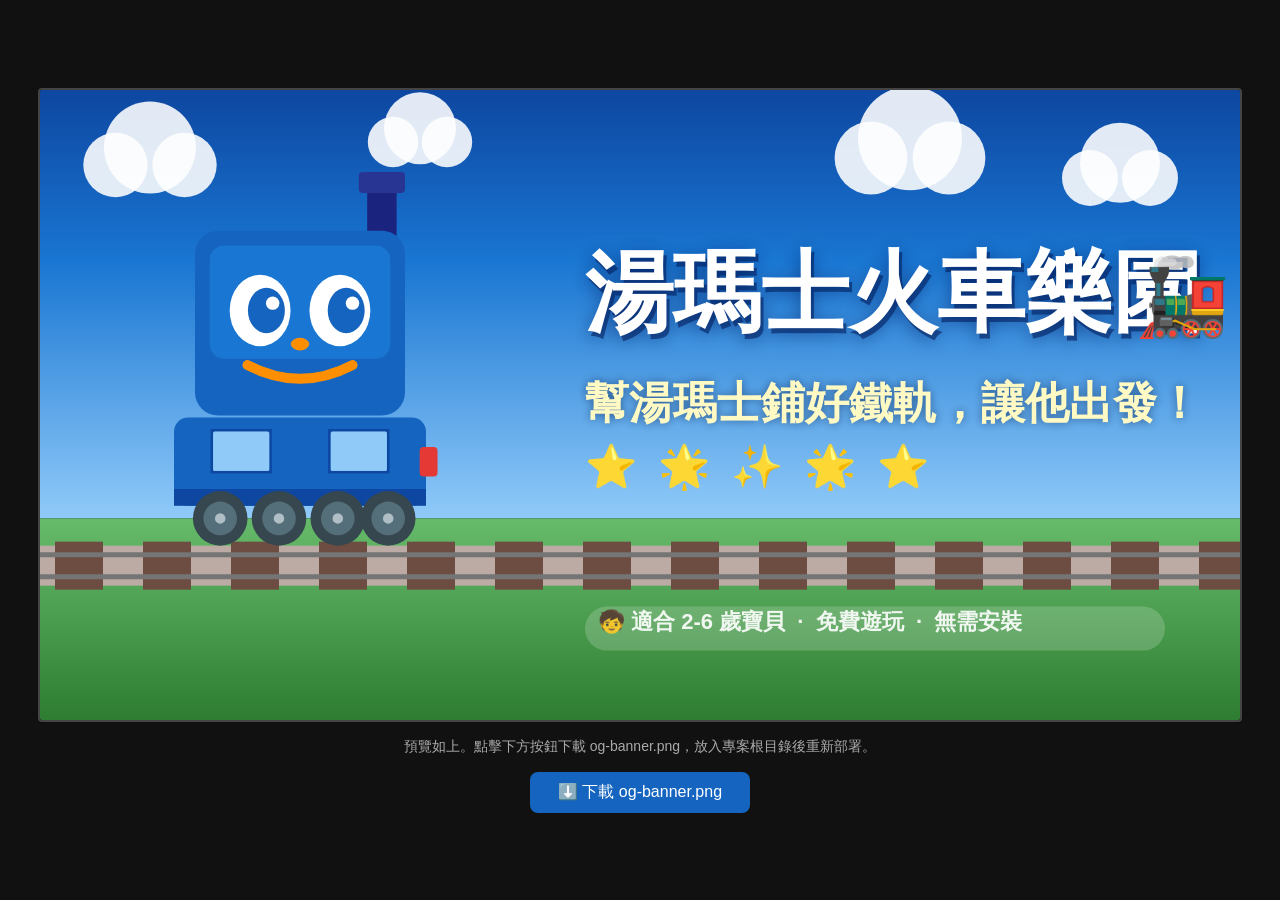
==== generate-og-banner.html @ 292d8cfe "feat: favicon, OG banner, toolbar drag-select, level drag fix - Add Thomas SVG favicon and OG/Twitte" ====
<!DOCTYPE html>
<html lang="zh-TW">
<head>
<meta charset="UTF-8">
<title>Generate OG Banner — 湯瑪士火車樂園</title>
<style>
  body { margin: 0; background: #111; display: flex; flex-direction: column;
         align-items: center; justify-content: center; min-height: 100vh; gap: 16px; }
  canvas { max-width: 95vw; border: 2px solid #444; border-radius: 4px; }
  p { color: #aaa; font-family: sans-serif; font-size: 14px; text-align: center; margin: 0; }
  button { padding: 10px 28px; font-size: 16px; cursor: pointer; border-radius: 8px;
           background: #1565C0; color: white; border: none; font-family: sans-serif; }
  button:hover { background: #1976D2; }
</style>
</head>
<body>
<canvas id="c" width="1200" height="630"></canvas>
<p>預覽如上。點擊下方按鈕下載 og-banner.png，放入專案根目錄後重新部署。</p>
<button id="dl">⬇️ 下載 og-banner.png</button>
<script>
const canvas = document.getElementById('c');
const ctx = canvas.getContext('2d');
const W = 1200, H = 630;

function draw() {
  // Sky gradient
  const sky = ctx.createLinearGradient(0, 0, 0, H * 0.68);
  sky.addColorStop(0,   '#0D47A1');
  sky.addColorStop(0.4, '#1976D2');
  sky.addColorStop(1,   '#90CAF9');
  ctx.fillStyle = sky;
  ctx.fillRect(0, 0, W, H * 0.68);

  // Ground
  const ground = ctx.createLinearGradient(0, H * 0.68, 0, H);
  ground.addColorStop(0, '#66BB6A');
  ground.addColorStop(1, '#2E7D32');
  ctx.fillStyle = ground;
  ctx.fillRect(0, H * 0.68, W, H * 0.32);

  // Clouds
  function cloud(x, y, r) {
    ctx.fillStyle = 'rgba(255,255,255,0.88)';
    [[-r*0.75, 0, r*0.7], [0, -r*0.38, r], [r*0.75, 0, r*0.7]].forEach(([dx, dy, rr]) => {
      ctx.beginPath(); ctx.arc(x + dx, y + dy, rr, 0, Math.PI * 2); ctx.fill();
    });
  }
  cloud(110, 75, 46);
  cloud(380, 52, 36);
  cloud(870, 68, 52);
  cloud(1080, 88, 40);

  // Track (bottom band)
  const trackY = H * 0.755;
  ctx.fillStyle = '#BCAAA4';
  ctx.fillRect(0, trackY - 20, W, 40);
  ctx.fillStyle = '#6D4C41';
  for (let tx = 15; tx < W; tx += 88) ctx.fillRect(tx, trackY - 24, 48, 48);
  ctx.strokeStyle = '#757575'; ctx.lineWidth = 5;
  ctx.beginPath(); ctx.moveTo(0, trackY - 11); ctx.lineTo(W, trackY - 11); ctx.stroke();
  ctx.beginPath(); ctx.moveTo(0, trackY + 11); ctx.lineTo(W, trackY + 11); ctx.stroke();

  // ── Thomas face + train body ──────────────────────────────────────────────
  const fx = 260, fy = H * 0.37, fs = 210;

  // Chimney
  ctx.fillStyle = '#1A237E';
  roundRect(ctx, fx + fs * 0.32, fy - fs * 0.68, fs * 0.14, fs * 0.38, 4); ctx.fill();
  ctx.fillStyle = '#283593';
  roundRect(ctx, fx + fs * 0.28, fy - fs * 0.72, fs * 0.22, fs * 0.1, 4); ctx.fill();

  // Head box
  ctx.fillStyle = '#1565C0';
  roundRect(ctx, fx - fs * 0.5, fy - fs * 0.44, fs, fs * 0.88, fs * 0.11); ctx.fill();
  ctx.fillStyle = '#1976D2';
  roundRect(ctx, fx - fs * 0.43, fy - fs * 0.37, fs * 0.86, fs * 0.54, fs * 0.07); ctx.fill();

  // Eyes white
  ctx.fillStyle = 'white';
  ctx.beginPath(); ctx.ellipse(fx - fs * 0.19, fy - fs * 0.06, fs * 0.145, fs * 0.17, 0, 0, Math.PI * 2); ctx.fill();
  ctx.beginPath(); ctx.ellipse(fx + fs * 0.19, fy - fs * 0.06, fs * 0.145, fs * 0.17, 0, 0, Math.PI * 2); ctx.fill();
  // Pupils
  ctx.fillStyle = '#1565C0';
  ctx.beginPath(); ctx.ellipse(fx - fs * 0.16, fy - fs * 0.06, fs * 0.088, fs * 0.108, 0, 0, Math.PI * 2); ctx.fill();
  ctx.beginPath(); ctx.ellipse(fx + fs * 0.22, fy - fs * 0.06, fs * 0.088, fs * 0.108, 0, 0, Math.PI * 2); ctx.fill();
  // Highlights
  ctx.fillStyle = 'white';
  ctx.beginPath(); ctx.arc(fx - fs * 0.13, fy - fs * 0.095, fs * 0.032, 0, Math.PI * 2); ctx.fill();
  ctx.beginPath(); ctx.arc(fx + fs * 0.25, fy - fs * 0.095, fs * 0.032, 0, Math.PI * 2); ctx.fill();

  // Smile
  ctx.strokeStyle = '#FF8F00'; ctx.lineWidth = fs * 0.048; ctx.lineCap = 'round';
  ctx.beginPath();
  ctx.moveTo(fx - fs * 0.25, fy + fs * 0.2);
  ctx.quadraticCurveTo(fx, fy + fs * 0.33, fx + fs * 0.25, fy + fs * 0.2);
  ctx.stroke();
  // Nose
  ctx.fillStyle = '#FF8F00';
  ctx.beginPath(); ctx.ellipse(fx, fy + fs * 0.1, fs * 0.044, fs * 0.03, 0, 0, Math.PI * 2); ctx.fill();

  // Train body below head
  const bodyY = fy + fs * 0.45;
  ctx.fillStyle = '#1565C0';
  roundRect(ctx, fx - fs * 0.6, bodyY, fs * 1.2, fs * 0.42, 14); ctx.fill();
  ctx.fillStyle = '#0D47A1';
  ctx.fillRect(fx - fs * 0.6, bodyY + fs * 0.34, fs * 1.2, fs * 0.08);
  // Windows
  ctx.fillStyle = '#90CAF9';
  roundRect(ctx, fx - fs * 0.42, bodyY + fs * 0.06, fs * 0.28, fs * 0.2, 6); ctx.fill();
  roundRect(ctx, fx + fs * 0.14, bodyY + fs * 0.06, fs * 0.28, fs * 0.2, 6); ctx.fill();
  ctx.strokeStyle = '#0D47A1'; ctx.lineWidth = 2.5;
  ctx.strokeRect(fx - fs * 0.42, bodyY + fs * 0.06, fs * 0.28, fs * 0.2);
  ctx.strokeRect(fx + fs * 0.14, bodyY + fs * 0.06, fs * 0.28, fs * 0.2);
  // Wheels
  [fx - fs*0.38, fx - fs*0.1, fx + fs*0.18, fx + fs*0.42].forEach(wx => {
    ctx.fillStyle = '#37474F';
    ctx.beginPath(); ctx.arc(wx, bodyY + fs * 0.48, fs * 0.13, 0, Math.PI * 2); ctx.fill();
    ctx.fillStyle = '#546E7A';
    ctx.beginPath(); ctx.arc(wx, bodyY + fs * 0.48, fs * 0.08, 0, Math.PI * 2); ctx.fill();
    ctx.fillStyle = '#B0BEC5';
    ctx.beginPath(); ctx.arc(wx, bodyY + fs * 0.48, fs * 0.025, 0, Math.PI * 2); ctx.fill();
  });
  // Bumper
  ctx.fillStyle = '#E53935';
  roundRect(ctx, fx + fs * 0.57, bodyY + fs * 0.14, fs * 0.085, fs * 0.14, 4); ctx.fill();

  // ── Title text ─────────────────────────────────────────────────────────────
  ctx.textBaseline = 'alphabetic';

  // Shadow layer
  ctx.font = 'bold 88px "Noto Sans TC", "Microsoft JhengHei", "PingFang TC", sans-serif';
  ctx.fillStyle = 'rgba(0,20,80,0.55)';
  ctx.fillText('湯瑪士火車樂園', 548, H * 0.37 + 5);
  // Main title
  ctx.fillStyle = '#FFFFFF';
  ctx.shadowColor = 'rgba(0,30,100,0.6)';
  ctx.shadowBlur = 18; ctx.shadowOffsetY = 5;
  ctx.fillText('湯瑪士火車樂園', 545, H * 0.37);
  ctx.shadowBlur = 0; ctx.shadowOffsetY = 0;

  // Train emoji next to title
  ctx.font = '76px serif';
  ctx.fillText('🚂', 1095, H * 0.37);

  // Subtitle
  ctx.font = 'bold 44px "Noto Sans TC", "Microsoft JhengHei", "PingFang TC", sans-serif';
  ctx.fillStyle = '#FFF9C4';
  ctx.shadowColor = 'rgba(0,20,60,0.5)'; ctx.shadowBlur = 10;
  ctx.fillText('幫湯瑪士鋪好鐵軌，讓他出發！', 545, H * 0.52);
  ctx.shadowBlur = 0;

  // Star row
  ctx.font = '42px serif';
  ctx.fillText('⭐  🌟  ✨  🌟  ⭐', 545, H * 0.62);

  // Bottom badge
  ctx.fillStyle = 'rgba(255,255,255,0.18)';
  roundRect(ctx, 545, H * 0.82, 580, 44, 22); ctx.fill();
  ctx.font = 'bold 22px "Noto Sans TC", "Microsoft JhengHei", sans-serif';
  ctx.fillStyle = 'rgba(255,255,255,0.9)';
  ctx.fillText('🧒 適合 2-6 歲寶貝  ·  免費遊玩  ·  無需安裝', 558, H * 0.855);
}

function roundRect(ctx, x, y, w, h, r) {
  ctx.beginPath();
  ctx.moveTo(x + r, y);
  ctx.lineTo(x + w - r, y); ctx.arcTo(x + w, y, x + w, y + r, r);
  ctx.lineTo(x + w, y + h - r); ctx.arcTo(x + w, y + h, x + w - r, y + h, r);
  ctx.lineTo(x + r, y + h); ctx.arcTo(x, y + h, x, y + h - r, r);
  ctx.lineTo(x, y + r); ctx.arcTo(x, y, x + r, y, r);
  ctx.closePath();
}

draw();

document.getElementById('dl').addEventListener('click', () => {
  canvas.toBlob(blob => {
    const a = document.createElement('a');
    a.href = URL.createObjectURL(blob);
    a.download = 'og-banner.png';
    a.click();
  }, 'image/png');
});
</script>
</body>
</html>
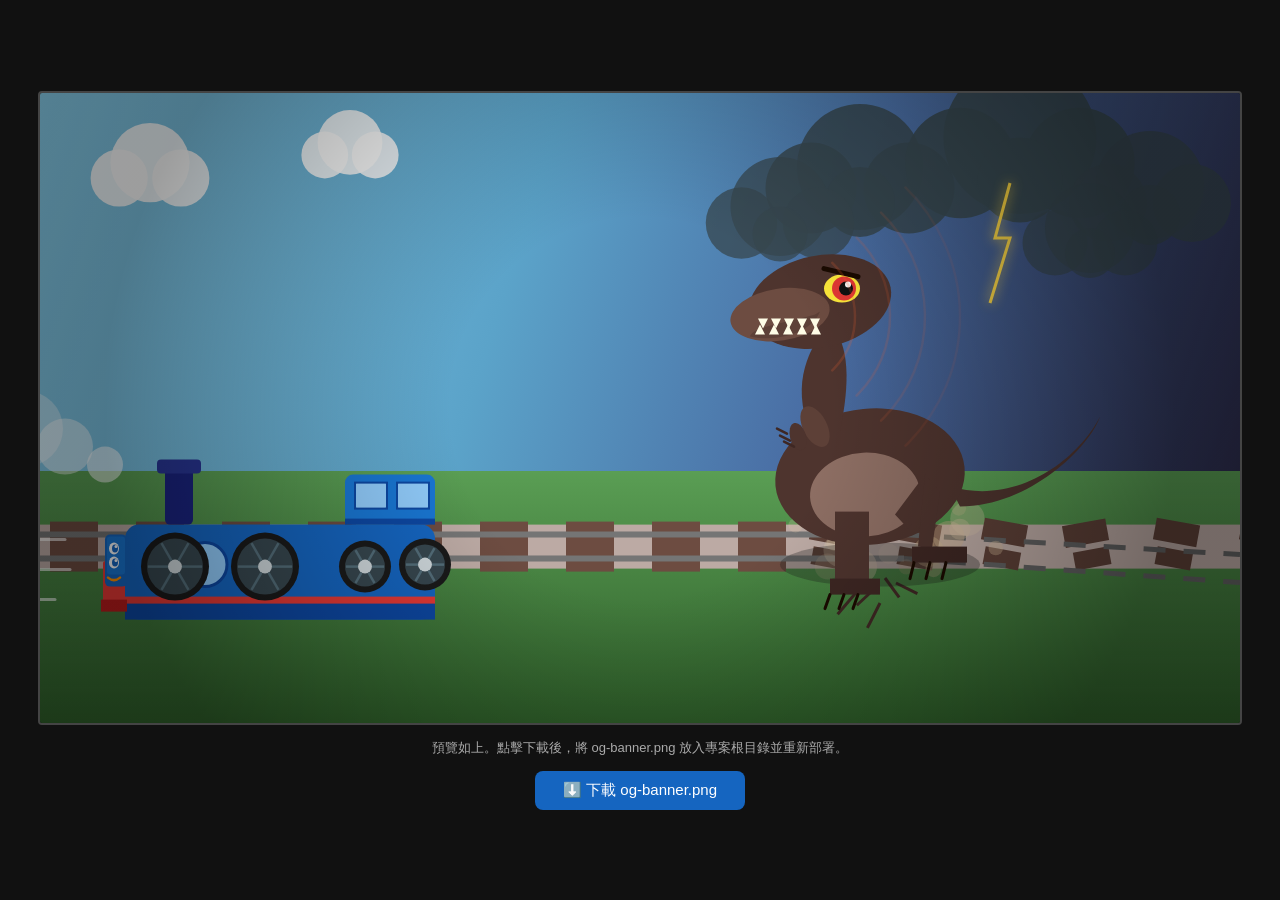
==== commit c014d398: "feat: redesign OG banner — train vs dino action scene, no text Co-Authored-By: Claude Sonnet 4.6 <no" ====
--- a/generate-og-banner.html
+++ b/generate-og-banner.html
@@ -2,177 +2,398 @@
 <html lang="zh-TW">
 <head>
 <meta charset="UTF-8">
-<title>Generate OG Banner — 湯瑪士火車樂園</title>
+<title>Generate OG Banner</title>
 <style>
   body { margin: 0; background: #111; display: flex; flex-direction: column;
-         align-items: center; justify-content: center; min-height: 100vh; gap: 16px; }
+         align-items: center; justify-content: center; min-height: 100vh; gap: 14px; }
   canvas { max-width: 95vw; border: 2px solid #444; border-radius: 4px; }
-  p { color: #aaa; font-family: sans-serif; font-size: 14px; text-align: center; margin: 0; }
-  button { padding: 10px 28px; font-size: 16px; cursor: pointer; border-radius: 8px;
+  p { color: #aaa; font-family: sans-serif; font-size: 13px; text-align: center; margin: 0; }
+  button { padding: 10px 28px; font-size: 15px; cursor: pointer; border-radius: 8px;
            background: #1565C0; color: white; border: none; font-family: sans-serif; }
   button:hover { background: #1976D2; }
 </style>
 </head>
 <body>
 <canvas id="c" width="1200" height="630"></canvas>
-<p>預覽如上。點擊下方按鈕下載 og-banner.png，放入專案根目錄後重新部署。</p>
+<p>預覽如上。點擊下載後，將 og-banner.png 放入專案根目錄並重新部署。</p>
 <button id="dl">⬇️ 下載 og-banner.png</button>
 <script>
 const canvas = document.getElementById('c');
 const ctx = canvas.getContext('2d');
 const W = 1200, H = 630;
 
-function draw() {
-  // Sky gradient
-  const sky = ctx.createLinearGradient(0, 0, 0, H * 0.68);
-  sky.addColorStop(0,   '#0D47A1');
-  sky.addColorStop(0.4, '#1976D2');
-  sky.addColorStop(1,   '#90CAF9');
-  ctx.fillStyle = sky;
-  ctx.fillRect(0, 0, W, H * 0.68);
-
-  // Ground
-  const ground = ctx.createLinearGradient(0, H * 0.68, 0, H);
-  ground.addColorStop(0, '#66BB6A');
-  ground.addColorStop(1, '#2E7D32');
-  ctx.fillStyle = ground;
-  ctx.fillRect(0, H * 0.68, W, H * 0.32);
-
-  // Clouds
-  function cloud(x, y, r) {
-    ctx.fillStyle = 'rgba(255,255,255,0.88)';
-    [[-r*0.75, 0, r*0.7], [0, -r*0.38, r], [r*0.75, 0, r*0.7]].forEach(([dx, dy, rr]) => {
-      ctx.beginPath(); ctx.arc(x + dx, y + dy, rr, 0, Math.PI * 2); ctx.fill();
-    });
-  }
-  cloud(110, 75, 46);
-  cloud(380, 52, 36);
-  cloud(870, 68, 52);
-  cloud(1080, 88, 40);
-
-  // Track (bottom band)
-  const trackY = H * 0.755;
-  ctx.fillStyle = '#BCAAA4';
-  ctx.fillRect(0, trackY - 20, W, 40);
-  ctx.fillStyle = '#6D4C41';
-  for (let tx = 15; tx < W; tx += 88) ctx.fillRect(tx, trackY - 24, 48, 48);
-  ctx.strokeStyle = '#757575'; ctx.lineWidth = 5;
-  ctx.beginPath(); ctx.moveTo(0, trackY - 11); ctx.lineTo(W, trackY - 11); ctx.stroke();
-  ctx.beginPath(); ctx.moveTo(0, trackY + 11); ctx.lineTo(W, trackY + 11); ctx.stroke();
-
-  // ── Thomas face + train body ──────────────────────────────────────────────
-  const fx = 260, fy = H * 0.37, fs = 210;
-
-  // Chimney
-  ctx.fillStyle = '#1A237E';
-  roundRect(ctx, fx + fs * 0.32, fy - fs * 0.68, fs * 0.14, fs * 0.38, 4); ctx.fill();
-  ctx.fillStyle = '#283593';
-  roundRect(ctx, fx + fs * 0.28, fy - fs * 0.72, fs * 0.22, fs * 0.1, 4); ctx.fill();
-
-  // Head box
-  ctx.fillStyle = '#1565C0';
-  roundRect(ctx, fx - fs * 0.5, fy - fs * 0.44, fs, fs * 0.88, fs * 0.11); ctx.fill();
-  ctx.fillStyle = '#1976D2';
-  roundRect(ctx, fx - fs * 0.43, fy - fs * 0.37, fs * 0.86, fs * 0.54, fs * 0.07); ctx.fill();
-
-  // Eyes white
-  ctx.fillStyle = 'white';
-  ctx.beginPath(); ctx.ellipse(fx - fs * 0.19, fy - fs * 0.06, fs * 0.145, fs * 0.17, 0, 0, Math.PI * 2); ctx.fill();
-  ctx.beginPath(); ctx.ellipse(fx + fs * 0.19, fy - fs * 0.06, fs * 0.145, fs * 0.17, 0, 0, Math.PI * 2); ctx.fill();
-  // Pupils
-  ctx.fillStyle = '#1565C0';
-  ctx.beginPath(); ctx.ellipse(fx - fs * 0.16, fy - fs * 0.06, fs * 0.088, fs * 0.108, 0, 0, Math.PI * 2); ctx.fill();
-  ctx.beginPath(); ctx.ellipse(fx + fs * 0.22, fy - fs * 0.06, fs * 0.088, fs * 0.108, 0, 0, Math.PI * 2); ctx.fill();
-  // Highlights
-  ctx.fillStyle = 'white';
-  ctx.beginPath(); ctx.arc(fx - fs * 0.13, fy - fs * 0.095, fs * 0.032, 0, Math.PI * 2); ctx.fill();
-  ctx.beginPath(); ctx.arc(fx + fs * 0.25, fy - fs * 0.095, fs * 0.032, 0, Math.PI * 2); ctx.fill();
-
-  // Smile
-  ctx.strokeStyle = '#FF8F00'; ctx.lineWidth = fs * 0.048; ctx.lineCap = 'round';
-  ctx.beginPath();
-  ctx.moveTo(fx - fs * 0.25, fy + fs * 0.2);
-  ctx.quadraticCurveTo(fx, fy + fs * 0.33, fx + fs * 0.25, fy + fs * 0.2);
-  ctx.stroke();
-  // Nose
-  ctx.fillStyle = '#FF8F00';
-  ctx.beginPath(); ctx.ellipse(fx, fy + fs * 0.1, fs * 0.044, fs * 0.03, 0, 0, Math.PI * 2); ctx.fill();
-
-  // Train body below head
-  const bodyY = fy + fs * 0.45;
-  ctx.fillStyle = '#1565C0';
-  roundRect(ctx, fx - fs * 0.6, bodyY, fs * 1.2, fs * 0.42, 14); ctx.fill();
-  ctx.fillStyle = '#0D47A1';
-  ctx.fillRect(fx - fs * 0.6, bodyY + fs * 0.34, fs * 1.2, fs * 0.08);
-  // Windows
-  ctx.fillStyle = '#90CAF9';
-  roundRect(ctx, fx - fs * 0.42, bodyY + fs * 0.06, fs * 0.28, fs * 0.2, 6); ctx.fill();
-  roundRect(ctx, fx + fs * 0.14, bodyY + fs * 0.06, fs * 0.28, fs * 0.2, 6); ctx.fill();
-  ctx.strokeStyle = '#0D47A1'; ctx.lineWidth = 2.5;
-  ctx.strokeRect(fx - fs * 0.42, bodyY + fs * 0.06, fs * 0.28, fs * 0.2);
-  ctx.strokeRect(fx + fs * 0.14, bodyY + fs * 0.06, fs * 0.28, fs * 0.2);
-  // Wheels
-  [fx - fs*0.38, fx - fs*0.1, fx + fs*0.18, fx + fs*0.42].forEach(wx => {
-    ctx.fillStyle = '#37474F';
-    ctx.beginPath(); ctx.arc(wx, bodyY + fs * 0.48, fs * 0.13, 0, Math.PI * 2); ctx.fill();
-    ctx.fillStyle = '#546E7A';
-    ctx.beginPath(); ctx.arc(wx, bodyY + fs * 0.48, fs * 0.08, 0, Math.PI * 2); ctx.fill();
-    ctx.fillStyle = '#B0BEC5';
-    ctx.beginPath(); ctx.arc(wx, bodyY + fs * 0.48, fs * 0.025, 0, Math.PI * 2); ctx.fill();
-  });
-  // Bumper
-  ctx.fillStyle = '#E53935';
-  roundRect(ctx, fx + fs * 0.57, bodyY + fs * 0.14, fs * 0.085, fs * 0.14, 4); ctx.fill();
-
-  // ── Title text ─────────────────────────────────────────────────────────────
-  ctx.textBaseline = 'alphabetic';
-
-  // Shadow layer
-  ctx.font = 'bold 88px "Noto Sans TC", "Microsoft JhengHei", "PingFang TC", sans-serif';
-  ctx.fillStyle = 'rgba(0,20,80,0.55)';
-  ctx.fillText('湯瑪士火車樂園', 548, H * 0.37 + 5);
-  // Main title
-  ctx.fillStyle = '#FFFFFF';
-  ctx.shadowColor = 'rgba(0,30,100,0.6)';
-  ctx.shadowBlur = 18; ctx.shadowOffsetY = 5;
-  ctx.fillText('湯瑪士火車樂園', 545, H * 0.37);
-  ctx.shadowBlur = 0; ctx.shadowOffsetY = 0;
-
-  // Train emoji next to title
-  ctx.font = '76px serif';
-  ctx.fillText('🚂', 1095, H * 0.37);
-
-  // Subtitle
-  ctx.font = 'bold 44px "Noto Sans TC", "Microsoft JhengHei", "PingFang TC", sans-serif';
-  ctx.fillStyle = '#FFF9C4';
-  ctx.shadowColor = 'rgba(0,20,60,0.5)'; ctx.shadowBlur = 10;
-  ctx.fillText('幫湯瑪士鋪好鐵軌，讓他出發！', 545, H * 0.52);
-  ctx.shadowBlur = 0;
-
-  // Star row
-  ctx.font = '42px serif';
-  ctx.fillText('⭐  🌟  ✨  🌟  ⭐', 545, H * 0.62);
-
-  // Bottom badge
-  ctx.fillStyle = 'rgba(255,255,255,0.18)';
-  roundRect(ctx, 545, H * 0.82, 580, 44, 22); ctx.fill();
-  ctx.font = 'bold 22px "Noto Sans TC", "Microsoft JhengHei", sans-serif';
-  ctx.fillStyle = 'rgba(255,255,255,0.9)';
-  ctx.fillText('🧒 適合 2-6 歲寶貝  ·  免費遊玩  ·  無需安裝', 558, H * 0.855);
-}
+// ── helpers ──────────────────────────────────────────────────────────────────
 
 function roundRect(ctx, x, y, w, h, r) {
   ctx.beginPath();
-  ctx.moveTo(x + r, y);
-  ctx.lineTo(x + w - r, y); ctx.arcTo(x + w, y, x + w, y + r, r);
-  ctx.lineTo(x + w, y + h - r); ctx.arcTo(x + w, y + h, x + w - r, y + h, r);
-  ctx.lineTo(x + r, y + h); ctx.arcTo(x, y + h, x, y + h - r, r);
-  ctx.lineTo(x, y + r); ctx.arcTo(x, y, x + r, y, r);
+  ctx.moveTo(x+r,y); ctx.lineTo(x+w-r,y); ctx.arcTo(x+w,y,x+w,y+r,r);
+  ctx.lineTo(x+w,y+h-r); ctx.arcTo(x+w,y+h,x+w-r,y+h,r);
+  ctx.lineTo(x+r,y+h); ctx.arcTo(x,y+h,x,y+h-r,r);
+  ctx.lineTo(x,y+r); ctx.arcTo(x,y,x+r,y,r);
   ctx.closePath();
 }
 
-draw();
-
+// ── Sky: split atmosphere — clear blue (left) → stormy purple (right) ────────
+const skyGrad = ctx.createLinearGradient(0, 0, W, H*0.6);
+skyGrad.addColorStop(0,   '#87CEEB');
+skyGrad.addColorStop(0.4, '#5ba3c9');
+skyGrad.addColorStop(0.65,'#4a6fa5');
+skyGrad.addColorStop(1,   '#2d2d4e');
+ctx.fillStyle = skyGrad;
+ctx.fillRect(0, 0, W, H*0.6);
+
+// Ground gradient
+const gndGrad = ctx.createLinearGradient(0, H*0.6, 0, H);
+gndGrad.addColorStop(0, '#5a9e54');
+gndGrad.addColorStop(1, '#2d5c28');
+ctx.fillStyle = gndGrad;
+ctx.fillRect(0, H*0.6, W, H*0.4);
+
+// ── Storm clouds (right side, dino territory) ────────────────────────────────
+function stormCloud(x, y, r, alpha) {
+  ctx.save();
+  ctx.globalAlpha = alpha;
+  ctx.fillStyle = '#37474F';
+  [[-r*0.7,0,r*0.65],[0,-r*0.3,r*0.9],[r*0.7,0,r*0.65],[0,r*0.2,r*0.5]].forEach(([dx,dy,rr]) => {
+    ctx.beginPath(); ctx.arc(x+dx, y+dy, rr, 0, Math.PI*2); ctx.fill();
+  });
+  ctx.restore();
+}
+stormCloud(820, 95, 70, 0.85);
+stormCloud(980, 70, 85, 0.9);
+stormCloud(1110, 110, 60, 0.8);
+stormCloud(740, 130, 55, 0.75);
+stormCloud(1050, 150, 50, 0.7);
+
+// Lightning
+ctx.save();
+ctx.strokeStyle = '#FFD740';
+ctx.lineWidth = 3;
+ctx.shadowColor = '#FFD740'; ctx.shadowBlur = 12;
+ctx.globalAlpha = 0.9;
+ctx.beginPath();
+ctx.moveTo(970, 90); ctx.lineTo(955, 145); ctx.lineTo(970, 145); ctx.lineTo(950, 210);
+ctx.stroke();
+ctx.restore();
+
+// ── Fluffy clouds (left side, train territory) ───────────────────────────────
+function fluffyCloud(x, y, r) {
+  ctx.fillStyle = 'rgba(255,255,255,0.88)';
+  [[-r*0.7,0,r*0.65],[0,-r*0.35,r*0.9],[r*0.7,0,r*0.65]].forEach(([dx,dy,rr]) => {
+    ctx.beginPath(); ctx.arc(x+dx, y+dy, rr, 0, Math.PI*2); ctx.fill();
+  });
+}
+fluffyCloud(110, 85, 44);
+fluffyCloud(310, 62, 36);
+
+// ── Track ─────────────────────────────────────────────────────────────────────
+const trackY = H * 0.72;
+
+// Ballast
+ctx.fillStyle = '#BCAAA4';
+ctx.fillRect(0, trackY-22, W, 44);
+
+// Ties (mostly intact left, broken/cracked on right)
+ctx.fillStyle = '#6D4C41';
+for (let tx = 10; tx < W * 0.62; tx += 86) {
+  ctx.fillRect(tx, trackY-25, 48, 50);
+}
+// Broken ties right side
+for (let tx = W * 0.64; tx < W; tx += 86) {
+  ctx.save();
+  ctx.translate(tx + 24, trackY);
+  ctx.rotate((Math.random() > 0.5 ? 1 : -1) * 0.18);
+  ctx.fillStyle = '#5D4037';
+  ctx.fillRect(-24, -25, 44, 22);
+  ctx.fillRect(-18, 3, 36, 18);
+  ctx.restore();
+}
+
+// Rails
+ctx.strokeStyle = '#757575'; ctx.lineWidth = 6;
+ctx.beginPath(); ctx.moveTo(0, trackY-12); ctx.lineTo(W*0.72, trackY-12); ctx.stroke();
+ctx.beginPath(); ctx.moveTo(0, trackY+12); ctx.lineTo(W*0.72, trackY+12); ctx.stroke();
+
+// Rail cracks right side
+ctx.strokeStyle = '#616161'; ctx.lineWidth = 5;
+ctx.setLineDash([22, 18]);
+ctx.beginPath(); ctx.moveTo(W*0.72, trackY-12); ctx.lineTo(W, trackY-12+20); ctx.stroke();
+ctx.beginPath(); ctx.moveTo(W*0.72, trackY+12); ctx.lineTo(W, trackY+12+24); ctx.stroke();
+ctx.setLineDash([]);
+
+// Ground crack under dino stomp
+ctx.strokeStyle = '#3E2723'; ctx.lineWidth = 3;
+[[830,500],[845,485],[840,510],[856,490],[820,495]].forEach(([x,y]) => {
+  ctx.beginPath();
+  ctx.moveTo(x, y);
+  ctx.lineTo(x + (Math.random()*30+10)*(x>840?1:-1), y + (Math.random()*20+10));
+  ctx.stroke();
+});
+
+// Dust / debris cloud at stomp site
+ctx.save();
+for (let i = 0; i < 22; i++) {
+  const a = (i/22)*Math.PI*2, d = 30+Math.random()*55;
+  const bx = 855 + Math.cos(a)*d*1.3, by = trackY-10 + Math.sin(a)*d*0.5;
+  const br = 4 + Math.random()*14;
+  ctx.globalAlpha = 0.18 + Math.random()*0.22;
+  ctx.fillStyle = `hsl(${25+Math.random()*20},40%,${60+Math.random()*20}%)`;
+  ctx.beginPath(); ctx.arc(bx, by, br, 0, Math.PI*2); ctx.fill();
+}
+ctx.restore();
+
+// ── Thomas train (charging left→right) ───────────────────────────────────────
+// Train is at about x=60–420, centered at trackY
+const TX = 85, TY = trackY - 22;
+
+// Steam puffs
+for (let i = 0; i < 4; i++) {
+  const sx = TX - 20 - i*40, sy = TY - 60 - i*18, sr = 18 + i*10;
+  ctx.save();
+  ctx.globalAlpha = 0.55 - i*0.1;
+  ctx.fillStyle = 'white';
+  ctx.beginPath(); ctx.arc(sx, sy, sr, 0, Math.PI*2); ctx.fill();
+  ctx.restore();
+}
+
+// Body
+ctx.fillStyle = '#1565C0';
+roundRect(ctx, TX, TY, 310, 95, 14); ctx.fill();
+ctx.fillStyle = '#0D47A1';
+ctx.fillRect(TX, TY+78, 310, 17);
+// Stripe
+ctx.fillStyle = '#E53935';
+ctx.fillRect(TX, TY+72, 310, 7);
+
+// Cabin / cab
+ctx.fillStyle = '#1976D2';
+roundRect(ctx, TX+220, TY-50, 90, 50, 8); ctx.fill();
+ctx.fillStyle = '#0D47A1';
+ctx.fillRect(TX+220, TY-6, 90, 6);
+
+// Chimney
+ctx.fillStyle = '#1A237E';
+roundRect(ctx, TX+40, TY-60, 28, 60, 5); ctx.fill();
+ctx.fillStyle = '#283593';
+roundRect(ctx, TX+32, TY-65, 44, 14, 4); ctx.fill();
+
+// Windows on cab
+ctx.fillStyle = '#90CAF9';
+roundRect(ctx, TX+230, TY-42, 32, 26, 4); ctx.fill();
+roundRect(ctx, TX+272, TY-42, 32, 26, 4); ctx.fill();
+ctx.strokeStyle = '#0D47A1'; ctx.lineWidth = 2;
+ctx.strokeRect(TX+230, TY-42, 32, 26);
+ctx.strokeRect(TX+272, TY-42, 32, 26);
+
+// Porthole window on body
+ctx.fillStyle = '#90CAF9';
+ctx.beginPath(); ctx.arc(TX+80, TY+40, 22, 0, Math.PI*2); ctx.fill();
+ctx.strokeStyle = '#0D47A1'; ctx.lineWidth = 3;
+ctx.beginPath(); ctx.arc(TX+80, TY+40, 22, 0, Math.PI*2); ctx.stroke();
+
+// Cowcatcher / front buffer
+ctx.fillStyle = '#E53935';
+ctx.beginPath();
+ctx.moveTo(TX, TY+20); ctx.lineTo(TX-22, TY+38); ctx.lineTo(TX-22, TY+85); ctx.lineTo(TX, TY+85);
+ctx.closePath(); ctx.fill();
+ctx.fillStyle = '#B71C1C';
+ctx.fillRect(TX-24, TY+75, 26, 12);
+
+// Wheels
+[[TX+50, trackY+20],[TX+140, trackY+20],[TX+240, trackY+20],[TX+300, trackY+18]].forEach(([wx,wy]) => {
+  const wr = wx < TX+200 ? 34 : 26;
+  ctx.fillStyle = '#1A1A1A';
+  ctx.beginPath(); ctx.arc(wx, wy, wr, 0, Math.PI*2); ctx.fill();
+  ctx.fillStyle = '#37474F';
+  ctx.beginPath(); ctx.arc(wx, wy, wr-6, 0, Math.PI*2); ctx.fill();
+  ctx.fillStyle = '#CFD8DC';
+  ctx.beginPath(); ctx.arc(wx, wy, 7, 0, Math.PI*2); ctx.fill();
+  // Spokes
+  ctx.strokeStyle = '#546E7A'; ctx.lineWidth = 2.5;
+  for (let s=0;s<6;s++){
+    const a=s/6*Math.PI*2;
+    ctx.beginPath();
+    ctx.moveTo(wx+Math.cos(a)*7, wy+Math.sin(a)*7);
+    ctx.lineTo(wx+Math.cos(a)*(wr-7), wy+Math.sin(a)*(wr-7));
+    ctx.stroke();
+  }
+});
+
+// ── Thomas FACE on front ──────────────────────────────────────────────────────
+// Face plate on the front of the engine
+const faceX = TX - 2, faceY = TY + 10;
+ctx.fillStyle = '#1565C0';
+roundRect(ctx, faceX-18, faceY, 22, 52, 5); ctx.fill();
+ctx.fillStyle = '#1976D2';
+roundRect(ctx, faceX-16, faceY+2, 18, 38, 3); ctx.fill();
+
+// Eyes
+ctx.fillStyle = 'white';
+ctx.beginPath(); ctx.ellipse(faceX-9, faceY+14, 5, 6, 0, 0, Math.PI*2); ctx.fill();
+ctx.beginPath(); ctx.ellipse(faceX-9, faceY+28, 5, 6, 0, 0, Math.PI*2); ctx.fill();
+ctx.fillStyle = '#1565C0';
+ctx.beginPath(); ctx.ellipse(faceX-8, faceY+14, 3, 4, 0, 0, Math.PI*2); ctx.fill();
+ctx.beginPath(); ctx.ellipse(faceX-8, faceY+28, 3, 4, 0, 0, Math.PI*2); ctx.fill();
+// Highlight
+ctx.fillStyle='white';
+ctx.beginPath(); ctx.arc(faceX-7, faceY+12, 1.5, 0, Math.PI*2); ctx.fill();
+ctx.beginPath(); ctx.arc(faceX-7, faceY+26, 1.5, 0, Math.PI*2); ctx.fill();
+// Determined smile (straight / slight grin)
+ctx.strokeStyle='#FF8F00'; ctx.lineWidth=2.5; ctx.lineCap='round';
+ctx.beginPath();
+ctx.moveTo(faceX-15, faceY+43); ctx.quadraticCurveTo(faceX-9, faceY+48, faceX-3, faceY+43);
+ctx.stroke();
+
+// Motion lines
+ctx.save();
+ctx.strokeStyle = 'rgba(255,255,255,0.6)';
+ctx.lineWidth = 3; ctx.lineCap = 'round';
+[[TX-60, TY+15, 40],[TX-55, TY+45, 30],[TX-70, TY+75, 50]].forEach(([lx,ly,len]) => {
+  ctx.beginPath(); ctx.moveTo(lx, ly); ctx.lineTo(lx-len, ly); ctx.stroke();
+});
+ctx.restore();
+
+// ── T-Rex (stomping on tracks, right side) ────────────────────────────────────
+const DX = 830, DY = trackY - 10;
+const DS = 1;  // scale factor (drawing units ≈ pixels)
+
+// Shadow
+ctx.save();
+ctx.globalAlpha = 0.3;
+ctx.fillStyle = '#1a1a1a';
+ctx.beginPath(); ctx.ellipse(DX+10, DY+28, 100, 22, 0, 0, Math.PI*2); ctx.fill();
+ctx.restore();
+
+// Tail
+ctx.fillStyle = '#4E342E';
+ctx.beginPath();
+ctx.moveTo(DX+80, DY-50);
+ctx.bezierCurveTo(DX+150, DY-30, DX+210, DY-80, DX+230, DY-120);
+ctx.bezierCurveTo(DX+220, DY-90, DX+160, DY-30, DX+90, DY-30);
+ctx.closePath(); ctx.fill();
+
+// Body
+ctx.fillStyle = '#4E342E';
+ctx.beginPath(); ctx.ellipse(DX, DY-60, 95, 68, -0.1, 0, Math.PI*2); ctx.fill();
+
+// Underbelly
+ctx.fillStyle = '#8D6E63';
+ctx.beginPath(); ctx.ellipse(DX-5, DY-42, 55, 42, -0.05, 0, Math.PI*2); ctx.fill();
+
+// Neck
+ctx.fillStyle = '#4E342E';
+ctx.beginPath();
+ctx.moveTo(DX-60, DY-105);
+ctx.bezierCurveTo(DX-80, DY-155, DX-60, DY-190, DX-40, DY-215);
+ctx.bezierCurveTo(DX-20, DY-190, DX-20, DY-155, DX-30, DY-105);
+ctx.closePath(); ctx.fill();
+
+// Head
+ctx.fillStyle = '#4E342E';
+ctx.beginPath(); ctx.ellipse(DX-50, DY-235, 72, 46, -0.2, 0, Math.PI*2); ctx.fill();
+
+// Snout / jaw — open menacingly
+ctx.fillStyle = '#6D4C41';
+ctx.beginPath(); ctx.ellipse(DX-90, DY-222, 50, 26, -0.15, 0, Math.PI*2); ctx.fill();
+// Lower jaw open
+ctx.fillStyle = '#5D4037';
+ctx.beginPath();
+ctx.moveTo(DX-50, DY-225);
+ctx.bezierCurveTo(DX-60, DY-200, DX-100, DY-195, DX-120, DY-200);
+ctx.bezierCurveTo(DX-118, DY-210, DX-78, DY-215, DX-55, DY-222);
+ctx.closePath(); ctx.fill();
+// Teeth
+ctx.fillStyle = '#FFFDE7';
+for (let t = 0; t < 5; t++) {
+  const tx2 = DX-115 + t*14, ty2 = DY-202;
+  ctx.beginPath(); ctx.moveTo(tx2, ty2); ctx.lineTo(tx2+5, ty2-10); ctx.lineTo(tx2+10, ty2); ctx.fill();
+}
+// Upper teeth
+ctx.fillStyle = '#FFFDE7';
+for (let t = 0; t < 5; t++) {
+  const tx2 = DX-112 + t*13, ty2 = DY-218;
+  ctx.beginPath(); ctx.moveTo(tx2, ty2); ctx.lineTo(tx2+5, ty2+10); ctx.lineTo(tx2+10, ty2); ctx.fill();
+}
+
+// Angry eye
+ctx.fillStyle = '#FFEB3B';
+ctx.beginPath(); ctx.ellipse(DX-28, DY-248, 18, 14, 0, 0, Math.PI*2); ctx.fill();
+ctx.fillStyle = '#E53935';
+ctx.beginPath(); ctx.ellipse(DX-26, DY-248, 12, 12, 0, 0, Math.PI*2); ctx.fill();
+ctx.fillStyle = '#111';
+ctx.beginPath(); ctx.arc(DX-24, DY-248, 7, 0, Math.PI*2); ctx.fill();
+ctx.fillStyle = 'white';
+ctx.beginPath(); ctx.arc(DX-22, DY-252, 3, 0, Math.PI*2); ctx.fill();
+// Angry brow
+ctx.strokeStyle='#1a0a00'; ctx.lineWidth=5;
+ctx.beginPath(); ctx.moveTo(DX-46, DY-268); ctx.lineTo(DX-12, DY-260); ctx.stroke();
+
+// Tiny arms reaching toward train
+ctx.fillStyle = '#5D4037';
+ctx.beginPath(); ctx.ellipse(DX-55, DY-110, 22, 12, 1.1, 0, Math.PI*2); ctx.fill();
+ctx.fillStyle = '#4E342E';
+ctx.beginPath(); ctx.ellipse(DX-72, DY-100, 14, 8, 1.3, 0, Math.PI*2); ctx.fill();
+// Claws
+ctx.strokeStyle='#3E2723'; ctx.lineWidth=2.5;
+[[DX-80,DY-96],[DX-76,DY-90],[DX-83,DY-103]].forEach(([cx2,cy2]) => {
+  ctx.beginPath(); ctx.moveTo(cx2,cy2); ctx.lineTo(cx2-10,cy2-5); ctx.stroke();
+});
+
+// Left leg (standing)
+ctx.fillStyle = '#4E342E';
+ctx.fillRect(DX-35, DY-25, 34, 70);
+ctx.fillStyle = '#3E2723';
+ctx.fillRect(DX-40, DY+42, 50, 16);
+// Claws foot
+ctx.strokeStyle='#1a0a00'; ctx.lineWidth=3;
+[[DX-40,DY+58],[DX-26,DY+58],[DX-12,DY+58]].forEach(([cx2,cy2])=>{
+  ctx.beginPath(); ctx.moveTo(cx2,cy2); ctx.lineTo(cx2-5,cy2+14); ctx.stroke();
+});
+
+// Right leg RAISED (stomping — mid-air, bent at knee)
+ctx.fillStyle='#4E342E';
+// Thigh (raised)
+ctx.beginPath();
+ctx.moveTo(DX+25, DY-22);
+ctx.lineTo(DX+55, DY-62);
+ctx.lineTo(DX+70, DY-45);
+ctx.lineTo(DX+38, DY-8);
+ctx.closePath(); ctx.fill();
+// Shin (swinging forward and down)
+ctx.beginPath();
+ctx.moveTo(DX+55, DY-62);
+ctx.lineTo(DX+48, DY+10);
+ctx.lineTo(DX+62, DY+12);
+ctx.lineTo(DX+70, DY-45);
+ctx.closePath(); ctx.fill();
+// Foot impact
+ctx.fillStyle='#3E2723';
+ctx.fillRect(DX+42, DY+10, 55, 16);
+ctx.strokeStyle='#1a0a00'; ctx.lineWidth=3;
+[[DX+44,DY+26],[DX+60,DY+26],[DX+76,DY+26]].forEach(([cx2,cy2])=>{
+  ctx.beginPath(); ctx.moveTo(cx2,cy2); ctx.lineTo(cx2-4,cy2+16); ctx.stroke();
+});
+
+// ── Roar wave lines coming from dino ─────────────────────────────────────────
+ctx.save();
+ctx.strokeStyle = 'rgba(255,100,50,0.45)';
+ctx.lineWidth = 2.5;
+for (let i = 1; i <= 4; i++) {
+  ctx.globalAlpha = 0.5 - i*0.08;
+  ctx.beginPath();
+  ctx.arc(DX-90, DY-220, 40+i*35, -0.8, 0.8);
+  ctx.stroke();
+}
+ctx.restore();
+
+// ── Final polish: vignette ────────────────────────────────────────────────────
+const vig = ctx.createRadialGradient(W/2, H/2, H*0.3, W/2, H/2, H*0.85);
+vig.addColorStop(0, 'rgba(0,0,0,0)');
+vig.addColorStop(1, 'rgba(0,0,0,0.38)');
+ctx.fillStyle = vig;
+ctx.fillRect(0, 0, W, H);
+
+// ── Download ──────────────────────────────────────────────────────────────────
 document.getElementById('dl').addEventListener('click', () => {
   canvas.toBlob(blob => {
     const a = document.createElement('a');
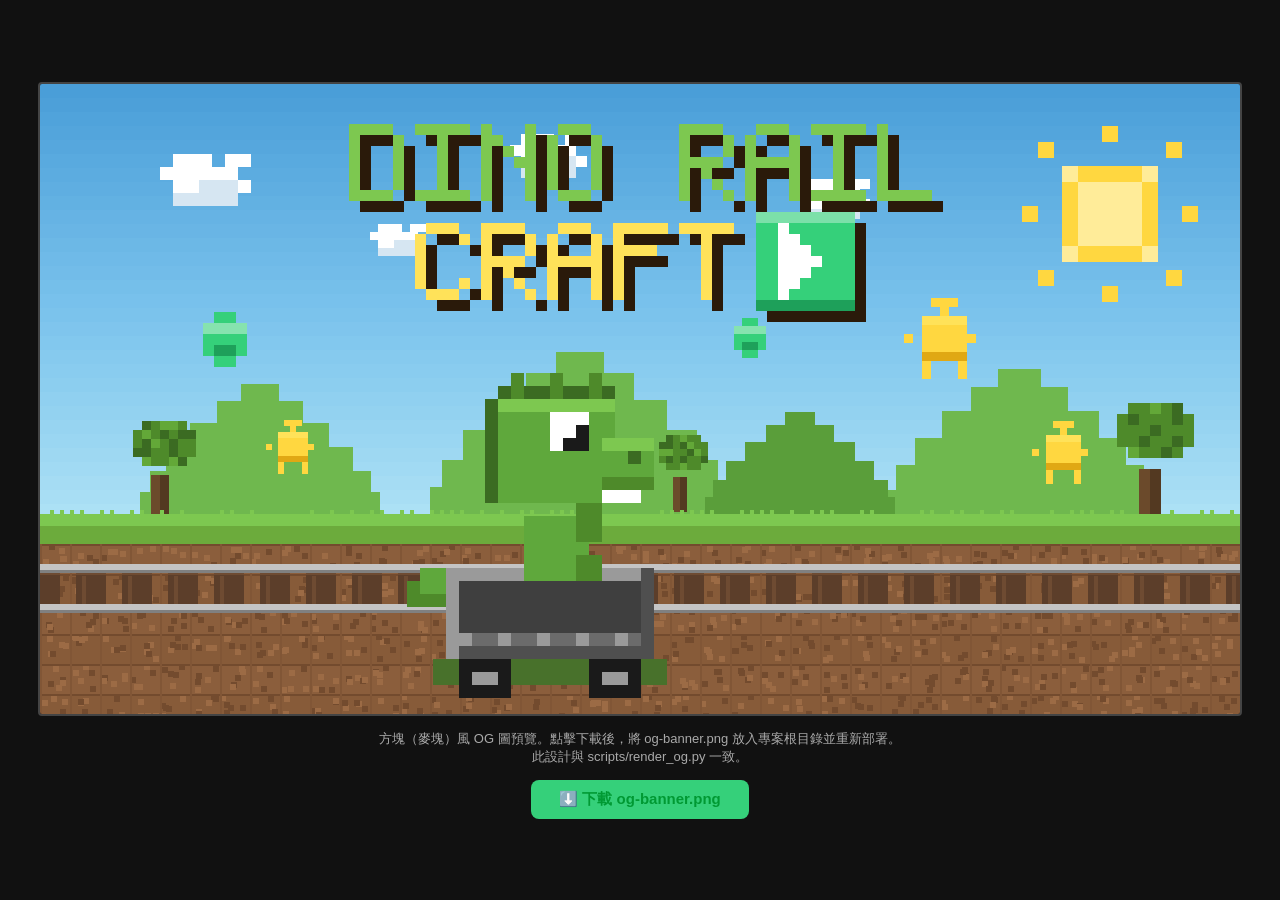
==== commit eed61072: "Make OG banner blocky to match Minecraft theme Replace the painterly Thomas illustration with a bloc" ====
--- a/generate-og-banner.html
+++ b/generate-og-banner.html
@@ -2,398 +2,266 @@
 <html lang="zh-TW">
 <head>
 <meta charset="UTF-8">
-<title>Generate OG Banner</title>
+<title>Generate OG Banner — Dino Rail Craft (Minecraft style)</title>
 <style>
   body { margin: 0; background: #111; display: flex; flex-direction: column;
          align-items: center; justify-content: center; min-height: 100vh; gap: 14px; }
-  canvas { max-width: 95vw; border: 2px solid #444; border-radius: 4px; }
+  canvas { max-width: 95vw; border: 2px solid #444; border-radius: 4px;
+           image-rendering: pixelated; }
   p { color: #aaa; font-family: sans-serif; font-size: 13px; text-align: center; margin: 0; }
   button { padding: 10px 28px; font-size: 15px; cursor: pointer; border-radius: 8px;
-           background: #1565C0; color: white; border: none; font-family: sans-serif; }
-  button:hover { background: #1976D2; }
+           background: #35D07A; color: #093; font-weight: bold; border: none; font-family: sans-serif; }
+  button:hover { background: #46e08a; }
 </style>
 </head>
 <body>
 <canvas id="c" width="1200" height="630"></canvas>
-<p>預覽如上。點擊下載後，將 og-banner.png 放入專案根目錄並重新部署。</p>
+<p>方塊（麥塊）風 OG 圖預覽。點擊下載後，將 og-banner.png 放入專案根目錄並重新部署。<br>
+   此設計與 scripts/render_og.py 一致。</p>
 <button id="dl">⬇️ 下載 og-banner.png</button>
 <script>
 const canvas = document.getElementById('c');
 const ctx = canvas.getContext('2d');
+ctx.imageSmoothingEnabled = false;
 const W = 1200, H = 630;
 
-// ── helpers ──────────────────────────────────────────────────────────────────
-
-function roundRect(ctx, x, y, w, h, r) {
-  ctx.beginPath();
-  ctx.moveTo(x+r,y); ctx.lineTo(x+w-r,y); ctx.arcTo(x+w,y,x+w,y+r,r);
-  ctx.lineTo(x+w,y+h-r); ctx.arcTo(x+w,y+h,x+w-r,y+h,r);
-  ctx.lineTo(x+r,y+h); ctx.arcTo(x,y+h,x,y+h-r,r);
-  ctx.lineTo(x,y+r); ctx.arcTo(x,y,x+r,y,r);
-  ctx.closePath();
-}
-
-// ── Sky: split atmosphere — clear blue (left) → stormy purple (right) ────────
-const skyGrad = ctx.createLinearGradient(0, 0, W, H*0.6);
-skyGrad.addColorStop(0,   '#87CEEB');
-skyGrad.addColorStop(0.4, '#5ba3c9');
-skyGrad.addColorStop(0.65,'#4a6fa5');
-skyGrad.addColorStop(1,   '#2d2d4e');
-ctx.fillStyle = skyGrad;
-ctx.fillRect(0, 0, W, H*0.6);
-
-// Ground gradient
-const gndGrad = ctx.createLinearGradient(0, H*0.6, 0, H);
-gndGrad.addColorStop(0, '#5a9e54');
-gndGrad.addColorStop(1, '#2d5c28');
-ctx.fillStyle = gndGrad;
-ctx.fillRect(0, H*0.6, W, H*0.4);
-
-// ── Storm clouds (right side, dino territory) ────────────────────────────────
-function stormCloud(x, y, r, alpha) {
-  ctx.save();
-  ctx.globalAlpha = alpha;
-  ctx.fillStyle = '#37474F';
-  [[-r*0.7,0,r*0.65],[0,-r*0.3,r*0.9],[r*0.7,0,r*0.65],[0,r*0.2,r*0.5]].forEach(([dx,dy,rr]) => {
-    ctx.beginPath(); ctx.arc(x+dx, y+dy, rr, 0, Math.PI*2); ctx.fill();
+// ── primitives ───────────────────────────────────────────────────────────────
+function rect(x, y, w, h, c) {
+  ctx.fillStyle = c;
+  ctx.fillRect(Math.round(x), Math.round(y), Math.round(w), Math.round(h));
+}
+function blend(a, b, t) {
+  const pa = [parseInt(a.slice(1,3),16), parseInt(a.slice(3,5),16), parseInt(a.slice(5,7),16)];
+  const pb = [parseInt(b.slice(1,3),16), parseInt(b.slice(3,5),16), parseInt(b.slice(5,7),16)];
+  const m = pa.map((v,i)=>Math.round(v+(pb[i]-v)*t));
+  return '#' + m.map(v=>v.toString(16).padStart(2,'0')).join('');
+}
+// Deterministic pseudo-random so re-exports are identical.
+let _seed = 1337;
+function rnd() { _seed = (_seed*1103515245 + 12345) & 0x7FFFFFFF; return _seed/0x7FFFFFFF; }
+
+// ── palette ───────────────────────────────────────────────────────────────────
+const SKY_TOP='#4A9ED8', SKY_MID='#79C2EC', SKY_LOW='#AEE2F5';
+const SUN='#FFD740', SUN_CORE='#FFEC99', CLOUD='#FFFFFF', CLOUD_SH='#D6E6F2';
+const HILL_FAR='#6FB84E', HILL_NEAR='#5A9E3A';
+const GRASS_TOP='#7DC850', GRASS='#6CAB3C', GRASS_DK='#578E30';
+const DIRT='#8B5E3C', DIRT_DK='#734B2E', DIRT_LT='#9C6B45';
+const TRUNK='#6B4A2B', TRUNK_DK='#533921';
+const LEAF='#4E8A2A', LEAF_LT='#63A838', LEAF_DK='#3B6B22';
+const TIE='#5C3E2A', TIE_LT='#6E4B32', RAIL='#C4C4C4', RAIL_DK='#808080';
+const IRON='#6B6B6B', IRON_LT='#9A9A9A', IRON_DK='#4F4F4F', IRON_IN='#3F3F3F';
+const DINO='#5FA83C', DINO_LT='#7DC850', DINO_DK='#4E8A2A', DINO_OUT='#3B6B22';
+const WHITE='#FFFFFF', BLACK='#1A1A1A';
+const GOLD='#FFD740', GOLD_DK='#E0A814', EMERALD='#35D07A', EMERALD_D='#1EA05A';
+const TXT_SH='#2A1A0A', TXT_FACE='#7DC850', TXT_FACE2='#FFE259';
+
+// ── 5x7 pixel font ─────────────────────────────────────────────────────────────
+const FONT = {
+ "A":["01110","10001","10001","11111","10001","10001","10001"],
+ "B":["11110","10001","11110","10001","10001","10001","11110"],
+ "C":["01110","10001","10000","10000","10000","10001","01110"],
+ "D":["11110","10001","10001","10001","10001","10001","11110"],
+ "E":["11111","10000","11110","10000","10000","10000","11111"],
+ "F":["11111","10000","11110","10000","10000","10000","10000"],
+ "G":["01110","10001","10000","10111","10001","10001","01111"],
+ "H":["10001","10001","10001","11111","10001","10001","10001"],
+ "I":["11111","00100","00100","00100","00100","00100","11111"],
+ "K":["10001","10010","11100","10010","10001","10001","10001"],
+ "L":["10000","10000","10000","10000","10000","10000","11111"],
+ "N":["10001","11001","10101","10011","10001","10001","10001"],
+ "O":["01110","10001","10001","10001","10001","10001","01110"],
+ "R":["11110","10001","10001","11110","10100","10010","10001"],
+ "S":["01111","10000","10000","01110","00001","00001","11110"],
+ "T":["11111","00100","00100","00100","00100","00100","00100"],
+ "U":["10001","10001","10001","10001","10001","10001","01110"],
+ "V":["10001","10001","10001","10001","10001","01010","00100"],
+ "Y":["10001","10001","01010","00100","00100","00100","00100"],
+ " ":["00000","00000","00000","00000","00000","00000","00000"],
+ "!":["00100","00100","00100","00100","00100","00000","00100"],
+ "'":["00100","00100","01000","00000","00000","00000","00000"],
+};
+function text(s, x, y, scale, face, shadow) {
+  const cw = 6*scale;
+  if (shadow) {
+    let cx = x;
+    for (const ch of s) {
+      const g = FONT[ch] || FONT[" "];
+      g.forEach((row, ry) => { for (let rxi=0; rxi<row.length; rxi++)
+        if (row[rxi]==="1") rect(cx+rxi*scale+scale, y+ry*scale+scale, scale, scale, shadow); });
+      cx += cw;
+    }
+  }
+  let cx = x;
+  for (const ch of s) {
+    const g = FONT[ch] || FONT[" "];
+    g.forEach((row, ry) => { for (let rxi=0; rxi<row.length; rxi++)
+      if (row[rxi]==="1") rect(cx+rxi*scale, y+ry*scale, scale, scale, face); });
+    cx += cw;
+  }
+}
+function textWidth(s, scale) { return s.length*6*scale - scale; }
+
+// ════ SKY — banded blocky gradient ════════════════════════════════════════════
+const GROUND_Y = 430, band = 14;
+for (let y=0; y<GROUND_Y; y+=band) {
+  const t = y/GROUND_Y;
+  const c = t<0.5 ? blend(SKY_TOP, SKY_MID, t/0.5) : blend(SKY_MID, SKY_LOW, (t-0.5)/0.5);
+  rect(0, y, W, band, c);
+}
+
+// Blocky sun
+function drawSun(cx, cy) {
+  const s = 16;
+  rect(cx-3*s, cy-3*s, 6*s, 6*s, SUN);
+  rect(cx-2*s, cy-2*s, 4*s, 4*s, SUN_CORE);
+  rect(cx-3*s, cy-3*s, s, s, SUN_CORE); rect(cx+2*s, cy-3*s, s, s, SUN_CORE);
+  rect(cx-3*s, cy+2*s, s, s, SUN_CORE); rect(cx+2*s, cy+2*s, s, s, SUN_CORE);
+  [[-5,0],[5,0],[0,-5],[0,5],[-4,-4],[4,-4],[-4,4],[4,4]].forEach(([dx,dy])=>
+    rect(cx+dx*s-s/2, cy+dy*s-s/2, s, s, SUN));
+}
+drawSun(1070, 130);
+
+// Blocky clouds
+function cloud(x, y, s) {
+  [[0,1,4,1],[1,0,3,1],[3,1,3,1],[1,2,6,1],[2,1,2,1],[5,0,2,1]].forEach(([bx,by,bw,bh])=>
+    rect(x+bx*s, y+by*s, bw*s, bh*s, CLOUD));
+  [[1,3,5,1],[3,2,3,1]].forEach(([bx,by,bw,bh])=> rect(x+bx*s, y+by*s, bw*s, bh*s, CLOUD_SH));
+}
+cloud(120,70,13); cloud(470,50,11); cloud(760,95,10); cloud(330,140,8);
+
+// ════ BACKGROUND HILLS ════════════════════════════════════════════════════════
+function hill(cx, base, r, color) {
+  const steps=[[0,1],[0.18,0.92],[0.38,0.78],[0.58,0.58],[0.76,0.36],[0.9,0.16]];
+  steps.forEach(([h_t,w_t])=>{
+    const hh = Math.round(r*(1-h_t)) - Math.round(r*(1-(h_t+0.18)));
+    rect(cx-r*w_t, base-r*h_t-hh, r*w_t*2, hh+4, color);
   });
-  ctx.restore();
-}
-stormCloud(820, 95, 70, 0.85);
-stormCloud(980, 70, 85, 0.9);
-stormCloud(1110, 110, 60, 0.8);
-stormCloud(740, 130, 55, 0.75);
-stormCloud(1050, 150, 50, 0.7);
-
-// Lightning
-ctx.save();
-ctx.strokeStyle = '#FFD740';
-ctx.lineWidth = 3;
-ctx.shadowColor = '#FFD740'; ctx.shadowBlur = 12;
-ctx.globalAlpha = 0.9;
-ctx.beginPath();
-ctx.moveTo(970, 90); ctx.lineTo(955, 145); ctx.lineTo(970, 145); ctx.lineTo(950, 210);
-ctx.stroke();
-ctx.restore();
-
-// ── Fluffy clouds (left side, train territory) ───────────────────────────────
-function fluffyCloud(x, y, r) {
-  ctx.fillStyle = 'rgba(255,255,255,0.88)';
-  [[-r*0.7,0,r*0.65],[0,-r*0.35,r*0.9],[r*0.7,0,r*0.65]].forEach(([dx,dy,rr]) => {
-    ctx.beginPath(); ctx.arc(x+dx, y+dy, rr, 0, Math.PI*2); ctx.fill();
+}
+hill(220,GROUND_Y,120,HILL_FAR); hill(540,GROUND_Y,150,HILL_FAR);
+hill(980,GROUND_Y,135,HILL_FAR); hill(760,GROUND_Y,95,HILL_NEAR);
+
+// ════ OAK TREES ════════════════════════════════════════════════════════════════
+function tree(x, base, s) {
+  rect(x-s, base-5*s, 2*s, 5*s, TRUNK);
+  rect(x, base-5*s, s, 5*s, TRUNK_DK);
+  const ly = base-11*s;
+  ["0111110","1111111","1111111","1111111","0111110"].forEach((row, ry)=>{
+    for (let rx=0; rx<row.length; rx++) if (row[rx]==="1") {
+      const r=rnd(); let shade=LEAF;
+      if (r>0.78) shade=LEAF_LT; else if (r<0.25) shade=LEAF_DK;
+      rect(x-3*s+rx*s, ly+ry*s, s, s, shade);
+    }
   });
 }
-fluffyCloud(110, 85, 44);
-fluffyCloud(310, 62, 36);
-
-// ── Track ─────────────────────────────────────────────────────────────────────
-const trackY = H * 0.72;
-
-// Ballast
-ctx.fillStyle = '#BCAAA4';
-ctx.fillRect(0, trackY-22, W, 44);
-
-// Ties (mostly intact left, broken/cracked on right)
-ctx.fillStyle = '#6D4C41';
-for (let tx = 10; tx < W * 0.62; tx += 86) {
-  ctx.fillRect(tx, trackY-25, 48, 50);
-}
-// Broken ties right side
-for (let tx = W * 0.64; tx < W; tx += 86) {
-  ctx.save();
-  ctx.translate(tx + 24, trackY);
-  ctx.rotate((Math.random() > 0.5 ? 1 : -1) * 0.18);
-  ctx.fillStyle = '#5D4037';
-  ctx.fillRect(-24, -25, 44, 22);
-  ctx.fillRect(-18, 3, 36, 18);
-  ctx.restore();
-}
-
-// Rails
-ctx.strokeStyle = '#757575'; ctx.lineWidth = 6;
-ctx.beginPath(); ctx.moveTo(0, trackY-12); ctx.lineTo(W*0.72, trackY-12); ctx.stroke();
-ctx.beginPath(); ctx.moveTo(0, trackY+12); ctx.lineTo(W*0.72, trackY+12); ctx.stroke();
-
-// Rail cracks right side
-ctx.strokeStyle = '#616161'; ctx.lineWidth = 5;
-ctx.setLineDash([22, 18]);
-ctx.beginPath(); ctx.moveTo(W*0.72, trackY-12); ctx.lineTo(W, trackY-12+20); ctx.stroke();
-ctx.beginPath(); ctx.moveTo(W*0.72, trackY+12); ctx.lineTo(W, trackY+12+24); ctx.stroke();
-ctx.setLineDash([]);
-
-// Ground crack under dino stomp
-ctx.strokeStyle = '#3E2723'; ctx.lineWidth = 3;
-[[830,500],[845,485],[840,510],[856,490],[820,495]].forEach(([x,y]) => {
-  ctx.beginPath();
-  ctx.moveTo(x, y);
-  ctx.lineTo(x + (Math.random()*30+10)*(x>840?1:-1), y + (Math.random()*20+10));
-  ctx.stroke();
-});
-
-// Dust / debris cloud at stomp site
-ctx.save();
-for (let i = 0; i < 22; i++) {
-  const a = (i/22)*Math.PI*2, d = 30+Math.random()*55;
-  const bx = 855 + Math.cos(a)*d*1.3, by = trackY-10 + Math.sin(a)*d*0.5;
-  const br = 4 + Math.random()*14;
-  ctx.globalAlpha = 0.18 + Math.random()*0.22;
-  ctx.fillStyle = `hsl(${25+Math.random()*20},40%,${60+Math.random()*20}%)`;
-  ctx.beginPath(); ctx.arc(bx, by, br, 0, Math.PI*2); ctx.fill();
-}
-ctx.restore();
-
-// ── Thomas train (charging left→right) ───────────────────────────────────────
-// Train is at about x=60–420, centered at trackY
-const TX = 85, TY = trackY - 22;
-
-// Steam puffs
-for (let i = 0; i < 4; i++) {
-  const sx = TX - 20 - i*40, sy = TY - 60 - i*18, sr = 18 + i*10;
-  ctx.save();
-  ctx.globalAlpha = 0.55 - i*0.1;
-  ctx.fillStyle = 'white';
-  ctx.beginPath(); ctx.arc(sx, sy, sr, 0, Math.PI*2); ctx.fill();
-  ctx.restore();
-}
-
-// Body
-ctx.fillStyle = '#1565C0';
-roundRect(ctx, TX, TY, 310, 95, 14); ctx.fill();
-ctx.fillStyle = '#0D47A1';
-ctx.fillRect(TX, TY+78, 310, 17);
-// Stripe
-ctx.fillStyle = '#E53935';
-ctx.fillRect(TX, TY+72, 310, 7);
-
-// Cabin / cab
-ctx.fillStyle = '#1976D2';
-roundRect(ctx, TX+220, TY-50, 90, 50, 8); ctx.fill();
-ctx.fillStyle = '#0D47A1';
-ctx.fillRect(TX+220, TY-6, 90, 6);
-
-// Chimney
-ctx.fillStyle = '#1A237E';
-roundRect(ctx, TX+40, TY-60, 28, 60, 5); ctx.fill();
-ctx.fillStyle = '#283593';
-roundRect(ctx, TX+32, TY-65, 44, 14, 4); ctx.fill();
-
-// Windows on cab
-ctx.fillStyle = '#90CAF9';
-roundRect(ctx, TX+230, TY-42, 32, 26, 4); ctx.fill();
-roundRect(ctx, TX+272, TY-42, 32, 26, 4); ctx.fill();
-ctx.strokeStyle = '#0D47A1'; ctx.lineWidth = 2;
-ctx.strokeRect(TX+230, TY-42, 32, 26);
-ctx.strokeRect(TX+272, TY-42, 32, 26);
-
-// Porthole window on body
-ctx.fillStyle = '#90CAF9';
-ctx.beginPath(); ctx.arc(TX+80, TY+40, 22, 0, Math.PI*2); ctx.fill();
-ctx.strokeStyle = '#0D47A1'; ctx.lineWidth = 3;
-ctx.beginPath(); ctx.arc(TX+80, TY+40, 22, 0, Math.PI*2); ctx.stroke();
-
-// Cowcatcher / front buffer
-ctx.fillStyle = '#E53935';
-ctx.beginPath();
-ctx.moveTo(TX, TY+20); ctx.lineTo(TX-22, TY+38); ctx.lineTo(TX-22, TY+85); ctx.lineTo(TX, TY+85);
-ctx.closePath(); ctx.fill();
-ctx.fillStyle = '#B71C1C';
-ctx.fillRect(TX-24, TY+75, 26, 12);
-
-// Wheels
-[[TX+50, trackY+20],[TX+140, trackY+20],[TX+240, trackY+20],[TX+300, trackY+18]].forEach(([wx,wy]) => {
-  const wr = wx < TX+200 ? 34 : 26;
-  ctx.fillStyle = '#1A1A1A';
-  ctx.beginPath(); ctx.arc(wx, wy, wr, 0, Math.PI*2); ctx.fill();
-  ctx.fillStyle = '#37474F';
-  ctx.beginPath(); ctx.arc(wx, wy, wr-6, 0, Math.PI*2); ctx.fill();
-  ctx.fillStyle = '#CFD8DC';
-  ctx.beginPath(); ctx.arc(wx, wy, 7, 0, Math.PI*2); ctx.fill();
-  // Spokes
-  ctx.strokeStyle = '#546E7A'; ctx.lineWidth = 2.5;
-  for (let s=0;s<6;s++){
-    const a=s/6*Math.PI*2;
-    ctx.beginPath();
-    ctx.moveTo(wx+Math.cos(a)*7, wy+Math.sin(a)*7);
-    ctx.lineTo(wx+Math.cos(a)*(wr-7), wy+Math.sin(a)*(wr-7));
-    ctx.stroke();
+tree(120, GROUND_Y+6, 9); tree(1110, GROUND_Y+10, 11); tree(640, GROUND_Y-2, 7);
+
+// ════ GROUND — grass + textured dirt ═══════════════════════════════════════════
+const BS = 30;
+rect(0, GROUND_Y, W, 12, GRASS_TOP);
+rect(0, GROUND_Y+12, W, 18, GRASS);
+for (let x=0; x<W; x+=10) if (rnd()>0.5) rect(x, GROUND_Y-4, 4, 4, GRASS_TOP);
+let yy = GROUND_Y+30, rowI = 0;
+while (yy < H) {
+  for (let x=0; x<W; x+=BS) {
+    rect(x, yy, BS, BS, rowI%2===0 ? DIRT : blend(DIRT, DIRT_DK, 0.18));
+    for (let k=0;k<5;k++){
+      const sx=x+Math.floor(rnd()*(BS-6)), sy=yy+Math.floor(rnd()*(BS-6));
+      rect(sx, sy, 6, 6, rnd()>0.45 ? DIRT_DK : DIRT_LT);
+    }
+    rect(x, yy, BS, 2, DIRT_DK);
+    rect(x, yy, 2, BS, blend(DIRT, DIRT_DK, 0.4));
   }
-});
-
-// ── Thomas FACE on front ──────────────────────────────────────────────────────
-// Face plate on the front of the engine
-const faceX = TX - 2, faceY = TY + 10;
-ctx.fillStyle = '#1565C0';
-roundRect(ctx, faceX-18, faceY, 22, 52, 5); ctx.fill();
-ctx.fillStyle = '#1976D2';
-roundRect(ctx, faceX-16, faceY+2, 18, 38, 3); ctx.fill();
-
-// Eyes
-ctx.fillStyle = 'white';
-ctx.beginPath(); ctx.ellipse(faceX-9, faceY+14, 5, 6, 0, 0, Math.PI*2); ctx.fill();
-ctx.beginPath(); ctx.ellipse(faceX-9, faceY+28, 5, 6, 0, 0, Math.PI*2); ctx.fill();
-ctx.fillStyle = '#1565C0';
-ctx.beginPath(); ctx.ellipse(faceX-8, faceY+14, 3, 4, 0, 0, Math.PI*2); ctx.fill();
-ctx.beginPath(); ctx.ellipse(faceX-8, faceY+28, 3, 4, 0, 0, Math.PI*2); ctx.fill();
-// Highlight
-ctx.fillStyle='white';
-ctx.beginPath(); ctx.arc(faceX-7, faceY+12, 1.5, 0, Math.PI*2); ctx.fill();
-ctx.beginPath(); ctx.arc(faceX-7, faceY+26, 1.5, 0, Math.PI*2); ctx.fill();
-// Determined smile (straight / slight grin)
-ctx.strokeStyle='#FF8F00'; ctx.lineWidth=2.5; ctx.lineCap='round';
-ctx.beginPath();
-ctx.moveTo(faceX-15, faceY+43); ctx.quadraticCurveTo(faceX-9, faceY+48, faceX-3, faceY+43);
-ctx.stroke();
-
-// Motion lines
-ctx.save();
-ctx.strokeStyle = 'rgba(255,255,255,0.6)';
-ctx.lineWidth = 3; ctx.lineCap = 'round';
-[[TX-60, TY+15, 40],[TX-55, TY+45, 30],[TX-70, TY+75, 50]].forEach(([lx,ly,len]) => {
-  ctx.beginPath(); ctx.moveTo(lx, ly); ctx.lineTo(lx-len, ly); ctx.stroke();
-});
-ctx.restore();
-
-// ── T-Rex (stomping on tracks, right side) ────────────────────────────────────
-const DX = 830, DY = trackY - 10;
-const DS = 1;  // scale factor (drawing units ≈ pixels)
-
-// Shadow
-ctx.save();
-ctx.globalAlpha = 0.3;
-ctx.fillStyle = '#1a1a1a';
-ctx.beginPath(); ctx.ellipse(DX+10, DY+28, 100, 22, 0, 0, Math.PI*2); ctx.fill();
-ctx.restore();
-
-// Tail
-ctx.fillStyle = '#4E342E';
-ctx.beginPath();
-ctx.moveTo(DX+80, DY-50);
-ctx.bezierCurveTo(DX+150, DY-30, DX+210, DY-80, DX+230, DY-120);
-ctx.bezierCurveTo(DX+220, DY-90, DX+160, DY-30, DX+90, DY-30);
-ctx.closePath(); ctx.fill();
-
-// Body
-ctx.fillStyle = '#4E342E';
-ctx.beginPath(); ctx.ellipse(DX, DY-60, 95, 68, -0.1, 0, Math.PI*2); ctx.fill();
-
-// Underbelly
-ctx.fillStyle = '#8D6E63';
-ctx.beginPath(); ctx.ellipse(DX-5, DY-42, 55, 42, -0.05, 0, Math.PI*2); ctx.fill();
-
-// Neck
-ctx.fillStyle = '#4E342E';
-ctx.beginPath();
-ctx.moveTo(DX-60, DY-105);
-ctx.bezierCurveTo(DX-80, DY-155, DX-60, DY-190, DX-40, DY-215);
-ctx.bezierCurveTo(DX-20, DY-190, DX-20, DY-155, DX-30, DY-105);
-ctx.closePath(); ctx.fill();
-
-// Head
-ctx.fillStyle = '#4E342E';
-ctx.beginPath(); ctx.ellipse(DX-50, DY-235, 72, 46, -0.2, 0, Math.PI*2); ctx.fill();
-
-// Snout / jaw — open menacingly
-ctx.fillStyle = '#6D4C41';
-ctx.beginPath(); ctx.ellipse(DX-90, DY-222, 50, 26, -0.15, 0, Math.PI*2); ctx.fill();
-// Lower jaw open
-ctx.fillStyle = '#5D4037';
-ctx.beginPath();
-ctx.moveTo(DX-50, DY-225);
-ctx.bezierCurveTo(DX-60, DY-200, DX-100, DY-195, DX-120, DY-200);
-ctx.bezierCurveTo(DX-118, DY-210, DX-78, DY-215, DX-55, DY-222);
-ctx.closePath(); ctx.fill();
-// Teeth
-ctx.fillStyle = '#FFFDE7';
-for (let t = 0; t < 5; t++) {
-  const tx2 = DX-115 + t*14, ty2 = DY-202;
-  ctx.beginPath(); ctx.moveTo(tx2, ty2); ctx.lineTo(tx2+5, ty2-10); ctx.lineTo(tx2+10, ty2); ctx.fill();
-}
-// Upper teeth
-ctx.fillStyle = '#FFFDE7';
-for (let t = 0; t < 5; t++) {
-  const tx2 = DX-112 + t*13, ty2 = DY-218;
-  ctx.beginPath(); ctx.moveTo(tx2, ty2); ctx.lineTo(tx2+5, ty2+10); ctx.lineTo(tx2+10, ty2); ctx.fill();
-}
-
-// Angry eye
-ctx.fillStyle = '#FFEB3B';
-ctx.beginPath(); ctx.ellipse(DX-28, DY-248, 18, 14, 0, 0, Math.PI*2); ctx.fill();
-ctx.fillStyle = '#E53935';
-ctx.beginPath(); ctx.ellipse(DX-26, DY-248, 12, 12, 0, 0, Math.PI*2); ctx.fill();
-ctx.fillStyle = '#111';
-ctx.beginPath(); ctx.arc(DX-24, DY-248, 7, 0, Math.PI*2); ctx.fill();
-ctx.fillStyle = 'white';
-ctx.beginPath(); ctx.arc(DX-22, DY-252, 3, 0, Math.PI*2); ctx.fill();
-// Angry brow
-ctx.strokeStyle='#1a0a00'; ctx.lineWidth=5;
-ctx.beginPath(); ctx.moveTo(DX-46, DY-268); ctx.lineTo(DX-12, DY-260); ctx.stroke();
-
-// Tiny arms reaching toward train
-ctx.fillStyle = '#5D4037';
-ctx.beginPath(); ctx.ellipse(DX-55, DY-110, 22, 12, 1.1, 0, Math.PI*2); ctx.fill();
-ctx.fillStyle = '#4E342E';
-ctx.beginPath(); ctx.ellipse(DX-72, DY-100, 14, 8, 1.3, 0, Math.PI*2); ctx.fill();
-// Claws
-ctx.strokeStyle='#3E2723'; ctx.lineWidth=2.5;
-[[DX-80,DY-96],[DX-76,DY-90],[DX-83,DY-103]].forEach(([cx2,cy2]) => {
-  ctx.beginPath(); ctx.moveTo(cx2,cy2); ctx.lineTo(cx2-10,cy2-5); ctx.stroke();
-});
-
-// Left leg (standing)
-ctx.fillStyle = '#4E342E';
-ctx.fillRect(DX-35, DY-25, 34, 70);
-ctx.fillStyle = '#3E2723';
-ctx.fillRect(DX-40, DY+42, 50, 16);
-// Claws foot
-ctx.strokeStyle='#1a0a00'; ctx.lineWidth=3;
-[[DX-40,DY+58],[DX-26,DY+58],[DX-12,DY+58]].forEach(([cx2,cy2])=>{
-  ctx.beginPath(); ctx.moveTo(cx2,cy2); ctx.lineTo(cx2-5,cy2+14); ctx.stroke();
-});
-
-// Right leg RAISED (stomping — mid-air, bent at knee)
-ctx.fillStyle='#4E342E';
-// Thigh (raised)
-ctx.beginPath();
-ctx.moveTo(DX+25, DY-22);
-ctx.lineTo(DX+55, DY-62);
-ctx.lineTo(DX+70, DY-45);
-ctx.lineTo(DX+38, DY-8);
-ctx.closePath(); ctx.fill();
-// Shin (swinging forward and down)
-ctx.beginPath();
-ctx.moveTo(DX+55, DY-62);
-ctx.lineTo(DX+48, DY+10);
-ctx.lineTo(DX+62, DY+12);
-ctx.lineTo(DX+70, DY-45);
-ctx.closePath(); ctx.fill();
-// Foot impact
-ctx.fillStyle='#3E2723';
-ctx.fillRect(DX+42, DY+10, 55, 16);
-ctx.strokeStyle='#1a0a00'; ctx.lineWidth=3;
-[[DX+44,DY+26],[DX+60,DY+26],[DX+76,DY+26]].forEach(([cx2,cy2])=>{
-  ctx.beginPath(); ctx.moveTo(cx2,cy2); ctx.lineTo(cx2-4,cy2+16); ctx.stroke();
-});
-
-// ── Roar wave lines coming from dino ─────────────────────────────────────────
-ctx.save();
-ctx.strokeStyle = 'rgba(255,100,50,0.45)';
-ctx.lineWidth = 2.5;
-for (let i = 1; i <= 4; i++) {
-  ctx.globalAlpha = 0.5 - i*0.08;
-  ctx.beginPath();
-  ctx.arc(DX-90, DY-220, 40+i*35, -0.8, 0.8);
-  ctx.stroke();
-}
-ctx.restore();
-
-// ── Final polish: vignette ────────────────────────────────────────────────────
-const vig = ctx.createRadialGradient(W/2, H/2, H*0.3, W/2, H/2, H*0.85);
-vig.addColorStop(0, 'rgba(0,0,0,0)');
-vig.addColorStop(1, 'rgba(0,0,0,0.38)');
-ctx.fillStyle = vig;
-ctx.fillRect(0, 0, W, H);
-
-// ── Download ──────────────────────────────────────────────────────────────────
+  yy += BS; rowI++;
+}
+
+// ════ RAILS ═════════════════════════════════════════════════════════════════════
+const RAIL_Y = GROUND_Y+60;
+for (let x=-10; x<W+20; x+=46) {
+  rect(x, RAIL_Y-4, 30, 40, TIE);
+  rect(x, RAIL_Y-4, 30, 5, TIE_LT);
+  rect(x+6, RAIL_Y+2, 4, 30, TIE_LT);
+}
+rect(0, RAIL_Y-10, W, 8, RAIL); rect(0, RAIL_Y-4, W, 3, RAIL_DK);
+rect(0, RAIL_Y+30, W, 8, RAIL); rect(0, RAIL_Y+36, W, 3, RAIL_DK);
+
+// ════ HERO — dino riding minecart ═══════════════════════════════════════════════
+function drawMinecartDino(cx, cy, s) {
+  rect(cx-9*s, cy+7*s, 18*s, 2*s, blend(GRASS_DK, BLACK, 0.25));
+  // iron tub
+  rect(cx-8*s, cy, 16*s, 7*s, IRON);
+  rect(cx-8*s, cy, 16*s, s, IRON_LT);
+  rect(cx-8*s, cy+6*s, 16*s, s, IRON_DK);
+  rect(cx-8*s, cy, s, 7*s, IRON_LT);
+  rect(cx+7*s, cy, s, 7*s, IRON_DK);
+  rect(cx-7*s, cy+s, 14*s, 4*s, IRON_IN);
+  for (let rx=-7; rx<8; rx+=3) rect(cx+rx*s, cy+5*s, s, s, IRON_LT);
+  // wheels
+  [-5,5].forEach(wx=>{ rect(cx+wx*s-2*s, cy+7*s, 4*s, 3*s, BLACK);
+    rect(cx+wx*s-s, cy+8*s, 2*s, s, IRON_LT); });
+  // tail
+  rect(cx-11*s, cy+s, 3*s, 2*s, DINO_DK);
+  rect(cx-10*s, cy, 2*s, 2*s, DINO);
+  // body
+  rect(cx-2*s, cy-4*s, 5*s, 5*s, DINO);
+  rect(cx+2*s, cy-s, 2*s, 2*s, DINO_DK);
+  // head
+  const hx = cx-4*s, hy = cy-13*s;
+  rect(hx, hy, 9*s, 8*s, DINO);
+  rect(hx, hy, 9*s, s, DINO_LT);
+  rect(hx-s, hy, s, 8*s, DINO_OUT);
+  rect(hx+9*s, hy+3*s, s, 5*s, DINO_OUT);
+  rect(hx, hy-s, 9*s, s, DINO_OUT);
+  rect(hx+8*s, hy+3*s, 4*s, 4*s, DINO);
+  rect(hx+8*s, hy+3*s, 4*s, s, DINO_LT);
+  rect(hx+8*s, hy+6*s, 4*s, s, DINO_DK);
+  rect(hx+10*s, hy+4*s, s, s, DINO_OUT);
+  rect(hx+4*s, hy+s, 3*s, 3*s, WHITE);
+  rect(hx+5*s, hy+2*s, 2*s, 2*s, BLACK);
+  rect(hx+5*s, hy+2*s, s, s, WHITE);
+  for (let i=0;i<3;i++) rect(hx+i*3*s+s, hy-2*s, s, 2*s, DINO_DK);
+  for (let i=0;i<3;i++) rect(hx+8*s+i*s, hy+7*s, s, s, WHITE);
+  rect(hx+6*s, hy+8*s, 2*s, 3*s, DINO_DK);
+}
+drawMinecartDino(510, RAIL_Y-6, 13);
+
+// ════ COLLECTIBLES ══════════════════════════════════════════════════════════════
+function goldStar(cx, cy, s) {
+  rect(cx-2*s, cy-2*s, 5*s, 5*s, GOLD);
+  rect(cx-s, cy-4*s, s, s, GOLD); rect(cx, cy-4*s, s, 2*s, GOLD); rect(cx+s, cy-4*s, s, s, GOLD);
+  rect(cx-4*s, cy, s, s, GOLD); rect(cx+3*s, cy, s, s, GOLD);
+  rect(cx-2*s, cy+3*s, s, 2*s, GOLD); rect(cx+2*s, cy+3*s, s, 2*s, GOLD);
+  rect(cx-2*s, cy-2*s, 5*s, s, TXT_FACE2);
+  rect(cx-2*s, cy+2*s, 5*s, s, GOLD_DK);
+}
+function emerald(cx, cy, s) {
+  rect(cx-2*s, cy-s, 4*s, 3*s, EMERALD);
+  rect(cx-s, cy-2*s, 2*s, s, EMERALD); rect(cx-s, cy+2*s, 2*s, s, EMERALD);
+  rect(cx-2*s, cy-s, 4*s, s, blend(EMERALD, WHITE, 0.4));
+  rect(cx-s, cy+s, 2*s, s, EMERALD_D);
+}
+goldStar(900,250,9); goldStar(1020,365,7);
+emerald(185,250,11); emerald(710,250,8); goldStar(250,360,6);
+
+// ════ TITLE LOGO ═════════════════════════════════════════════════════════════════
+const sc = 11;
+const l1 = "DINO RAIL", l2 = "CRAFT";
+const w1 = textWidth(l1, sc), x1 = Math.round((W-w1)/2), y1 = 40;
+text(l1, x1, y1, sc, TXT_FACE, TXT_SH);
+const w2 = textWidth(l2, sc);
+const playW = 9*sc, total2 = w2 + 3*sc + playW;
+const x2 = Math.round((W-total2)/2), y2 = y1 + 9*sc;
+text(l2, x2, y2, sc, TXT_FACE2, TXT_SH);
+function playButton(x, y, s) {
+  rect(x, y, 9*s, 9*s, TXT_SH);
+  rect(x-s, y-s, 9*s, 9*s, EMERALD);
+  rect(x-s, y-s, 9*s, s, blend(EMERALD, WHITE, 0.35));
+  rect(x-s, y+7*s, 9*s, s, EMERALD_D);
+  [[2,1,1,7],[3,2,1,5],[4,3,1,3],[5,4,1,1]].forEach(([bx,by,bw,bh])=>
+    rect(x-s+bx*s, y-s+by*s, bw*s, bh*s, WHITE));
+}
+playButton(x2 + w2 + 3*sc, y2, sc);
+
+// ── download ─────────────────────────────────────────────────────────────────────
 document.getElementById('dl').addEventListener('click', () => {
   canvas.toBlob(blob => {
     const a = document.createElement('a');
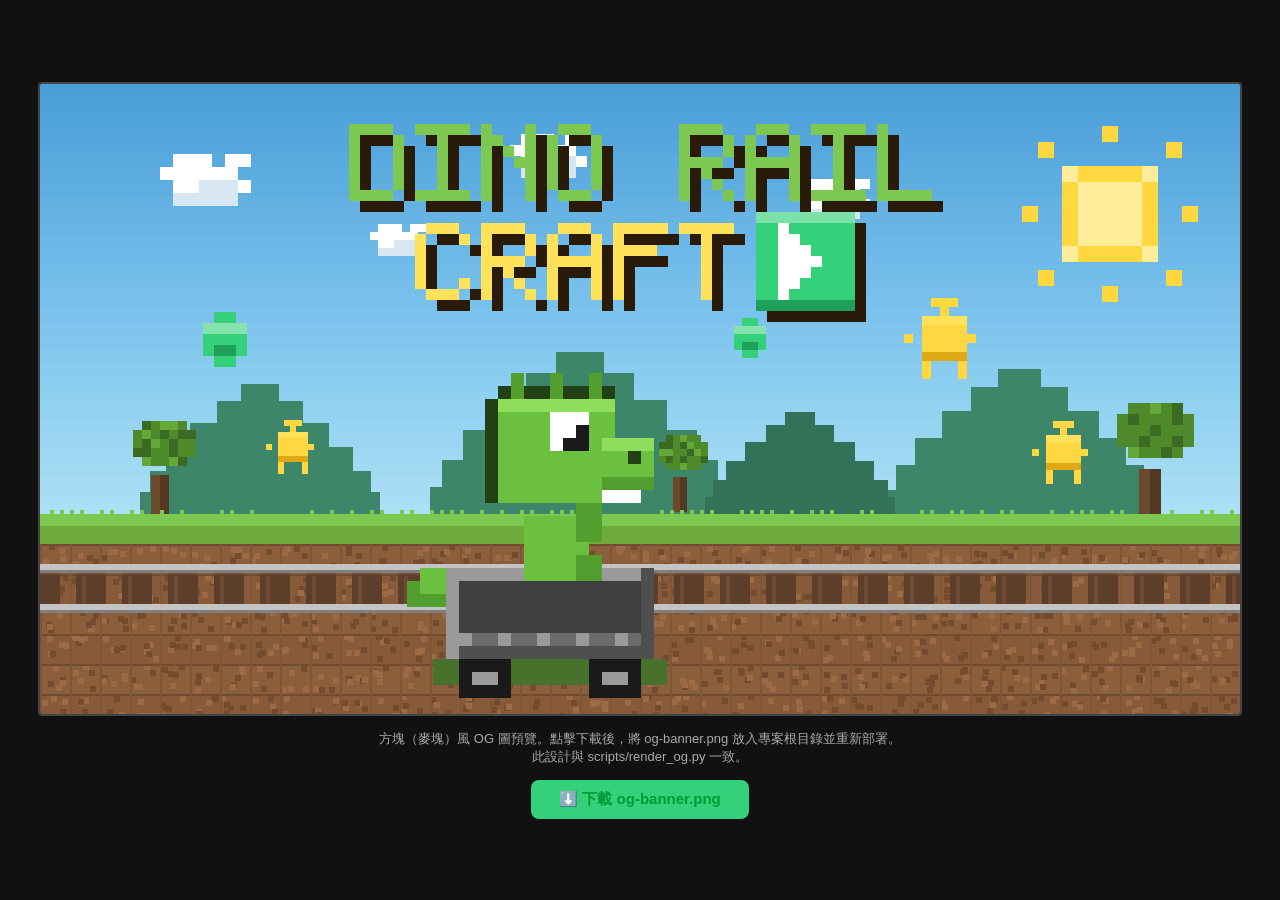
==== commit abbb0b34: "Boost dino contrast against background hills in OG art The dino's green read too close to the backgr" ====
--- a/generate-og-banner.html
+++ b/generate-og-banner.html
@@ -43,14 +43,14 @@
 // ── palette ───────────────────────────────────────────────────────────────────
 const SKY_TOP='#4A9ED8', SKY_MID='#79C2EC', SKY_LOW='#AEE2F5';
 const SUN='#FFD740', SUN_CORE='#FFEC99', CLOUD='#FFFFFF', CLOUD_SH='#D6E6F2';
-const HILL_FAR='#6FB84E', HILL_NEAR='#5A9E3A';
+const HILL_FAR='#3E866A', HILL_NEAR='#327258';
 const GRASS_TOP='#7DC850', GRASS='#6CAB3C', GRASS_DK='#578E30';
 const DIRT='#8B5E3C', DIRT_DK='#734B2E', DIRT_LT='#9C6B45';
 const TRUNK='#6B4A2B', TRUNK_DK='#533921';
 const LEAF='#4E8A2A', LEAF_LT='#63A838', LEAF_DK='#3B6B22';
 const TIE='#5C3E2A', TIE_LT='#6E4B32', RAIL='#C4C4C4', RAIL_DK='#808080';
 const IRON='#6B6B6B', IRON_LT='#9A9A9A', IRON_DK='#4F4F4F', IRON_IN='#3F3F3F';
-const DINO='#5FA83C', DINO_LT='#7DC850', DINO_DK='#4E8A2A', DINO_OUT='#3B6B22';
+const DINO='#6CC040', DINO_LT='#8EDE5C', DINO_DK='#529E2E', DINO_OUT='#214014';
 const WHITE='#FFFFFF', BLACK='#1A1A1A';
 const GOLD='#FFD740', GOLD_DK='#E0A814', EMERALD='#35D07A', EMERALD_D='#1EA05A';
 const TXT_SH='#2A1A0A', TXT_FACE='#7DC850', TXT_FACE2='#FFE259';
